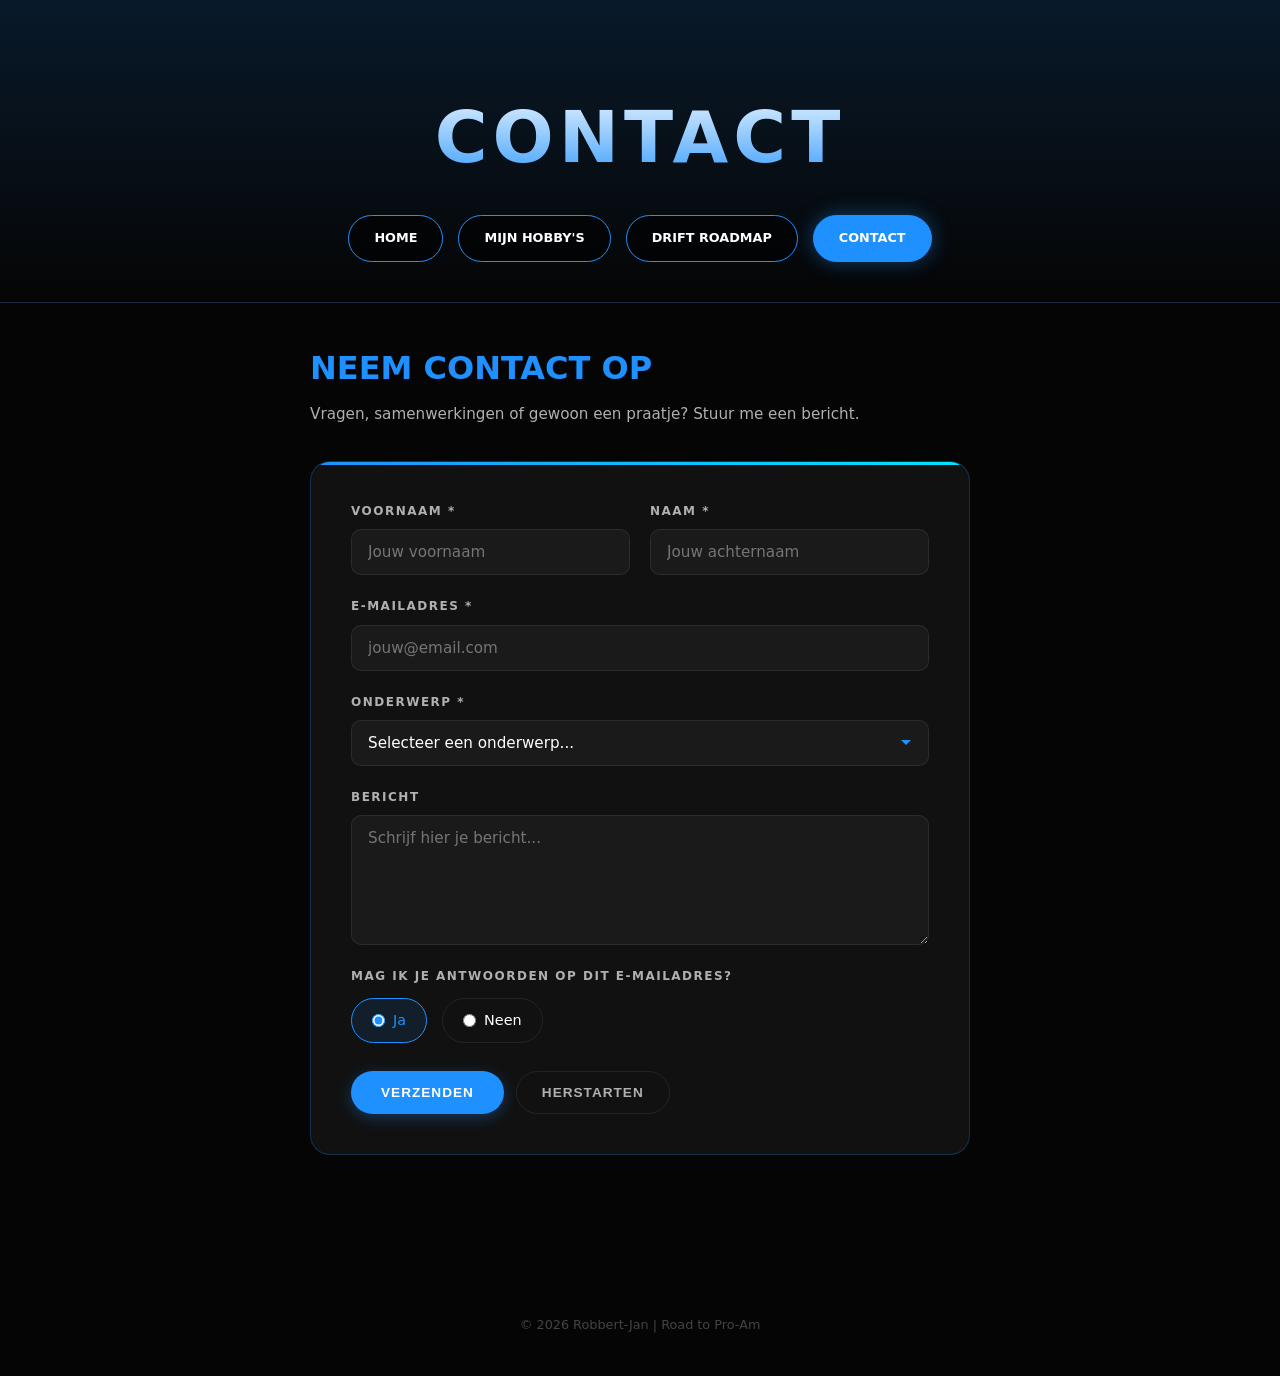
==== contact/contact.html @ 8ee5a744 "Website Upload" ====
<!DOCTYPE html>
<html lang="nl-BE">
<head>
    <meta charset="UTF-8">
    <meta name="viewport" content="width=device-width, initial-scale=1.0">
    <title>Contact</title>
    <link rel="stylesheet" href="../styles.css">
</head>
<body>
    <header class="header-compact">
        <h1>Contact</h1>
        <nav>
            <a href="../index.html">Home</a>
            <a href="../hobby/hobby.html">Mijn Hobby's</a>
            <a href="../doelen/doelen.html">Drift Roadmap</a>
            <a href="contact.html" class="active">Contact</a>
        </nav>
    </header>
    <main>
        <div class="contact-wrapper">
            <div class="contact-header">
                <h2>Neem Contact Op</h2>
                <p>Vragen, samenwerkingen of gewoon een praatje? Stuur me een bericht.</p>
            </div>
            <div class="contact-card">
                <form id="contact-form" action="https://formspree.io/f/xkopkdel" method="POST">
                    <div class="form-row">
                        <div class="form-group">
                            <label for="Voornaam">Voornaam *</label>
                            <input type="text" id="Voornaam" name="Voornaam" placeholder="Jouw voornaam" required />
                        </div>
                        <div class="form-group">
                            <label for="Naam">Naam *</label>
                            <input type="text" id="Naam" name="Naam" placeholder="Jouw achternaam" required />
                        </div>
                    </div>
                    <div class="form-group">
                        <label for="Email">E-mailadres *</label>
                        <input type="email" id="Email" name="Email" placeholder="jouw@email.com" required />
                    </div>
                    <div class="form-group">
                        <label for="Onderwerp">Onderwerp *</label>
                        <select id="Onderwerp" name="Onderwerp" required>
                            <option value="" disabled selected>Selecteer een onderwerp...</option>
                            <option value="Samenwerking">🤝 Samenwerking</option>
                            <option value="Sponsoring">💰 Sponsoring</option>
                            <option value="Evenement">🏁 Evenement / Race</option>
                            <option value="Media">📸 Media & Content</option>
                            <option value="Algemeen">💬 Algemene Vraag</option>
                        </select>
                    </div>
                    <div class="form-group">
                        <label for="Bericht">Bericht</label>
                        <textarea id="Bericht" name="Bericht" placeholder="Schrijf hier je bericht..."></textarea>
                    </div>
                    <div class="radio-group">
                        <label class="radio-label">Mag ik je antwoorden op dit e-mailadres?</label>
                        <div class="radio-options">
                            <label class="radio-option">
                                <input type="radio" name="AntwEmail" value="Ja" checked /> Ja
                            </label>
                            <label class="radio-option">
                                <input type="radio" name="AntwEmail" value="Nee" /> Neen
                            </label>
                        </div>
                    </div>
                    <div class="form-actions">
                        <button type="submit" class="btn-submit">Verzenden</button>
                        <button type="reset" class="btn-reset">Herstarten</button>
                    </div>
                </form>
            </div>
        </div>
    </main>
    <footer>
        <p>&copy; 2026 Robbert-Jan | Road to Pro-Am</p>
    </footer>
    <script src="../script.js"></script>
</body>
</html>
---- styles.css ----
:root {
    --primary-blue: #1e90ff;
    --accent-cyan: #00e5ff;
    --bg-black: #050505;
    --card-bg: #111111;
    --text-main: #ffffff;
    --text-dim: #b0b0b0;
    --border: rgba(255, 255, 255, 0.08);
    --transition: 0.3s cubic-bezier(0.4, 0, 0.2, 1);
}

* {
    box-sizing: border-box;
    margin: 0;
    padding: 0;
}

body {
    background-color: var(--bg-black);
    color: var(--text-main);
    font-family: 'Segoe UI', system-ui, sans-serif;
    line-height: 1.6;
    overflow-x: hidden;
}

header {
    display: flex;
    flex-direction: column;
    align-items: center;
    justify-content: center;
    text-align: center;
    position: relative;
    width: 100%;
}

.hero {
    height: 65vh;
    padding-bottom: 50px;
}

.header-compact {
    padding: 80px 20px 40px 20px;
    background: linear-gradient(180deg, rgba(30, 144, 255, 0.15) 0%, transparent 100%);
    border-bottom: 1px solid var(--border);
}

h1 {
    font-size: clamp(2.5rem, 8vw, 4.5rem);
    background: linear-gradient(to bottom, #fff, var(--primary-blue));
    background-clip: text;
    -webkit-background-clip: text;
    -webkit-text-fill-color: transparent;
    letter-spacing: 5px;
    text-transform: uppercase;
    margin-bottom: 20px;
}

nav {
    display: flex;
    justify-content: center;
    gap: 15px;
    flex-wrap: wrap;
}

nav {
    display: flex;
    justify-content: center;
    gap: 15px;
}

nav a {
    color: white;
    text-decoration: none;
    padding: 12px 25px;
    border: 1px solid var(--primary-blue);
    border-radius: 50px;
    background: rgba(0, 0, 0, 0.6);
    transition: var(--transition);
    font-weight: bold;
    text-transform: uppercase;
    font-size: 0.8rem;
}

nav a:hover,
nav a.active {
    background: var(--primary-blue);
    box-shadow: 0 0 20px rgba(30, 144, 255, 0.4);
}

.stats-bar {
    display: flex;
    justify-content: space-around;
    background: var(--card-bg);
    padding: 25px;
    border-radius: 15px;
    border: 1px solid var(--border);
    max-width: 850px;
    margin: -60px auto 40px auto;
    position: relative;
    z-index: 20;
    box-shadow: 0 10px 30px rgba(0, 0, 0, 0.5);
}

.stat-item {
    text-align: center;
    flex: 1;
}

.stat-label {
    display: block;
    font-size: 0.7rem;
    color: var(--text-dim);
    text-transform: uppercase;
    letter-spacing: 1px;
}

.stat-value {
    font-size: 1.2rem;
    font-weight: 800;
    color: var(--primary-blue);
}

main {
    max-width: 1100px;
    margin: 0 auto;
    padding: 0 20px 60px 20px;
}

.card {
    background: var(--card-bg);
    border: 1px solid var(--border);
    border-radius: 20px;
    padding: 30px;
    margin-bottom: 30px;
}

.highlight-card {
    border: 1px solid rgba(30, 144, 255, 0.3);
    background: linear-gradient(145deg, #111, #161616);
}

h2 {
    color: var(--primary-blue);
    text-transform: uppercase;
    margin-bottom: 15px;
    font-size: 1.4rem;
}

.btn-link {
    display: inline-block;
    margin-top: 15px;
    color: var(--accent-cyan);
    text-decoration: none;
    font-weight: bold;
    transition: 0.2s;
}

.btn-link:hover {
    color: white;
    text-shadow: 0 0 10px var(--accent-cyan);
}

.grid-2 {
    display: grid;
    grid-template-columns: repeat(auto-fit, minmax(350px, 1fr));
    gap: 30px;
}

.hobby-grid {
    display: grid;
    grid-template-columns: repeat(auto-fit, minmax(320px, 1fr));
    gap: 30px;
}

ul {
    list-style: none;
    padding: 0;
}

li {
    margin-bottom: 10px;
}

li a {
    display: block;
    padding: 15px;
    background: rgba(255, 255, 255, 0.03);
    border-radius: 10px;
    color: white;
    text-decoration: none;
    border-left: 4px solid var(--primary-blue);
    transition: 0.3s;
}

li a:hover {
    background: rgba(30, 144, 255, 0.1);
    transform: translateX(5px);
    color: var(--accent-cyan);
}

img {
    width: 100%;
    border-radius: 12px;
    height: auto;
    max-height: 400px;
    object-fit: cover;
    margin-top: 15px;
}

.video-grid-mini {
    display: flex;
    gap: 15px;
    margin-top: 20px;
}

.video-wrapper {
    position: relative;
    padding-bottom: 56.25%;
    height: 0;
    flex-grow: 1;
    background: #000;
    border-radius: 12px;
    overflow: hidden;
}

.video-wrapper.short {
    padding-bottom: 0;
    height: 320px;
    flex: 0 0 180px;
}

.video-wrapper iframe {
    position: absolute;
    top: 0;
    left: 0;
    width: 100%;
    height: 100%;
    border: none;
}

.maps {
    filter: invert(90%) hue-rotate(180deg);
    position: relative;
    padding-bottom: 56.25%;
    height: 0;
    flex-grow: 1;
    background: #000;
    border-radius: 12px;
    overflow: hidden;
}

footer {
    text-align: center;
    padding: 40px;
    color: #444;
    font-size: 0.8rem;
}

.formborder {
    padding: 10px 10px 10px 10px;
    background-color: #444;
    border-radius: 12px;
    border: 2px solid var(--border);
    position: relative;


}

.form input,
.form textarea {
    width: 100%;
    padding: 12px 15px;
    margin-top: 8px;

    background: rgba(255, 255, 255, 0.03);
    border: 1px solid var(--border);
    border-radius: 10px;

    color: var(--text-main);
    font-size: 0.9rem;
    resize: vertical;
}


.formbutton {
    background: var(--primary-blue);
    color: var(--text-main);
    padding: 9px 17px;
    border: none;
    border-radius: 30px;
    font-weight: bold;
    text-transform: uppercase;
    font-size: 0.8rem;
    cursor: pointer;
    transition: var(--transition);
}

.radioform {
    padding: 10px 0px 15px 0px;
}

.contact-wrapper {
    max-width: 700px;
    margin: 40px auto 60px auto;
    padding: 0 20px;
}

.contact-header {
    margin-bottom: 35px;
}

.contact-header h2 {
    font-size: 2rem;
    margin-bottom: 8px;
}

.contact-header p {
    color: var(--text-dim);
    font-size: 0.95rem;
}

.contact-card {
    background: var(--card-bg);
    border: 1px solid rgba(30, 144, 255, 0.25);
    border-radius: 20px;
    padding: 40px;
    position: relative;
    overflow: hidden;
}

.contact-card::before {
    content: '';
    position: absolute;
    top: 0; left: 0; right: 0;
    height: 3px;
    background: linear-gradient(90deg, var(--primary-blue), var(--accent-cyan));
}

.form-row {
    display: grid;
    grid-template-columns: 1fr 1fr;
    gap: 20px;
}

.form-group {
    display: flex;
    flex-direction: column;
    margin-bottom: 22px;
}

.form-group label {
    font-size: 0.75rem;
    text-transform: uppercase;
    letter-spacing: 1.5px;
    color: var(--text-dim);
    margin-bottom: 8px;
    font-weight: 600;
}

.form-group input,
.form-group textarea {
    background: rgba(255, 255, 255, 0.04);
    border: 1px solid var(--border);
    border-radius: 10px;
    padding: 13px 16px;
    color: var(--text-main);
    font-size: 0.95rem;
    font-family: inherit;
    transition: border-color 0.2s, box-shadow 0.2s;
    outline: none;
    resize: vertical;
}

.form-group input:focus,
.form-group textarea:focus {
    border-color: var(--primary-blue);
    box-shadow: 0 0 0 3px rgba(30, 144, 255, 0.12);
}

.form-group textarea {
    min-height: 130px;
}

.radio-group {
    margin-bottom: 28px;
}

.radio-group label.radio-label {
    font-size: 0.75rem;
    text-transform: uppercase;
    letter-spacing: 1.5px;
    color: var(--text-dim);
    font-weight: 600;
    display: block;
    margin-bottom: 12px;
}

.radio-options {
    display: flex;
    gap: 15px;
}

.radio-option {
    display: flex;
    align-items: center;
    gap: 8px;
    cursor: pointer;
    padding: 10px 20px;
    border: 1px solid var(--border);
    border-radius: 50px;
    transition: 0.2s;
    font-size: 0.9rem;
}

.radio-option input[type="radio"] {
    accent-color: var(--primary-blue);
}

.radio-option:has(input:checked) {
    border-color: var(--primary-blue);
    background: rgba(30, 144, 255, 0.1);
    color: var(--primary-blue);
}

.form-actions {
    display: flex;
    gap: 12px;
}

.btn-submit {
    background: var(--primary-blue);
    color: white;
    padding: 13px 30px;
    border: none;
    border-radius: 50px;
    font-weight: 700;
    text-transform: uppercase;
    font-size: 0.85rem;
    letter-spacing: 1px;
    cursor: pointer;
    transition: var(--transition);
    box-shadow: 0 4px 15px rgba(30, 144, 255, 0.3);
}

.btn-submit:hover {
    box-shadow: 0 4px 25px rgba(30, 144, 255, 0.55);
    transform: translateY(-1px);
}

.btn-reset {
    background: transparent;
    color: var(--text-dim);
    padding: 13px 25px;
    border: 1px solid var(--border);
    border-radius: 50px;
    font-weight: 600;
    text-transform: uppercase;
    font-size: 0.85rem;
    letter-spacing: 1px;
    cursor: pointer;
    transition: var(--transition);
}

.btn-reset:hover {
    border-color: #555;
    color: white;
}

@media (max-width: 600px) {
    .form-row { grid-template-columns: 1fr; }
    .contact-card { padding: 25px; }
}

.form-group select {
    background: rgba(255, 255, 255, 0.04);
    border: 1px solid var(--border);
    border-radius: 10px;
    padding: 13px 16px;
    color: var(--text-main);
    font-size: 0.95rem;
    font-family: inherit;
    transition: border-color 0.2s, box-shadow 0.2s;
    outline: none;
    cursor: pointer;
    appearance: none;
    background-image: url("data:image/svg+xml,%3Csvg xmlns='http://www.w3.org/2000/svg' width='12' height='12' viewBox='0 0 12 12'%3E%3Cpath fill='%231e90ff' d='M6 8L1 3h10z'/%3E%3C/svg%3E");
    background-repeat: no-repeat;
    background-position: right 16px center;
}

.form-group select:focus {
    border-color: var(--primary-blue);
    box-shadow: 0 0 0 3px rgba(30, 144, 255, 0.12);
}

.form-group select option {
    background: #111;
    color: white;
}
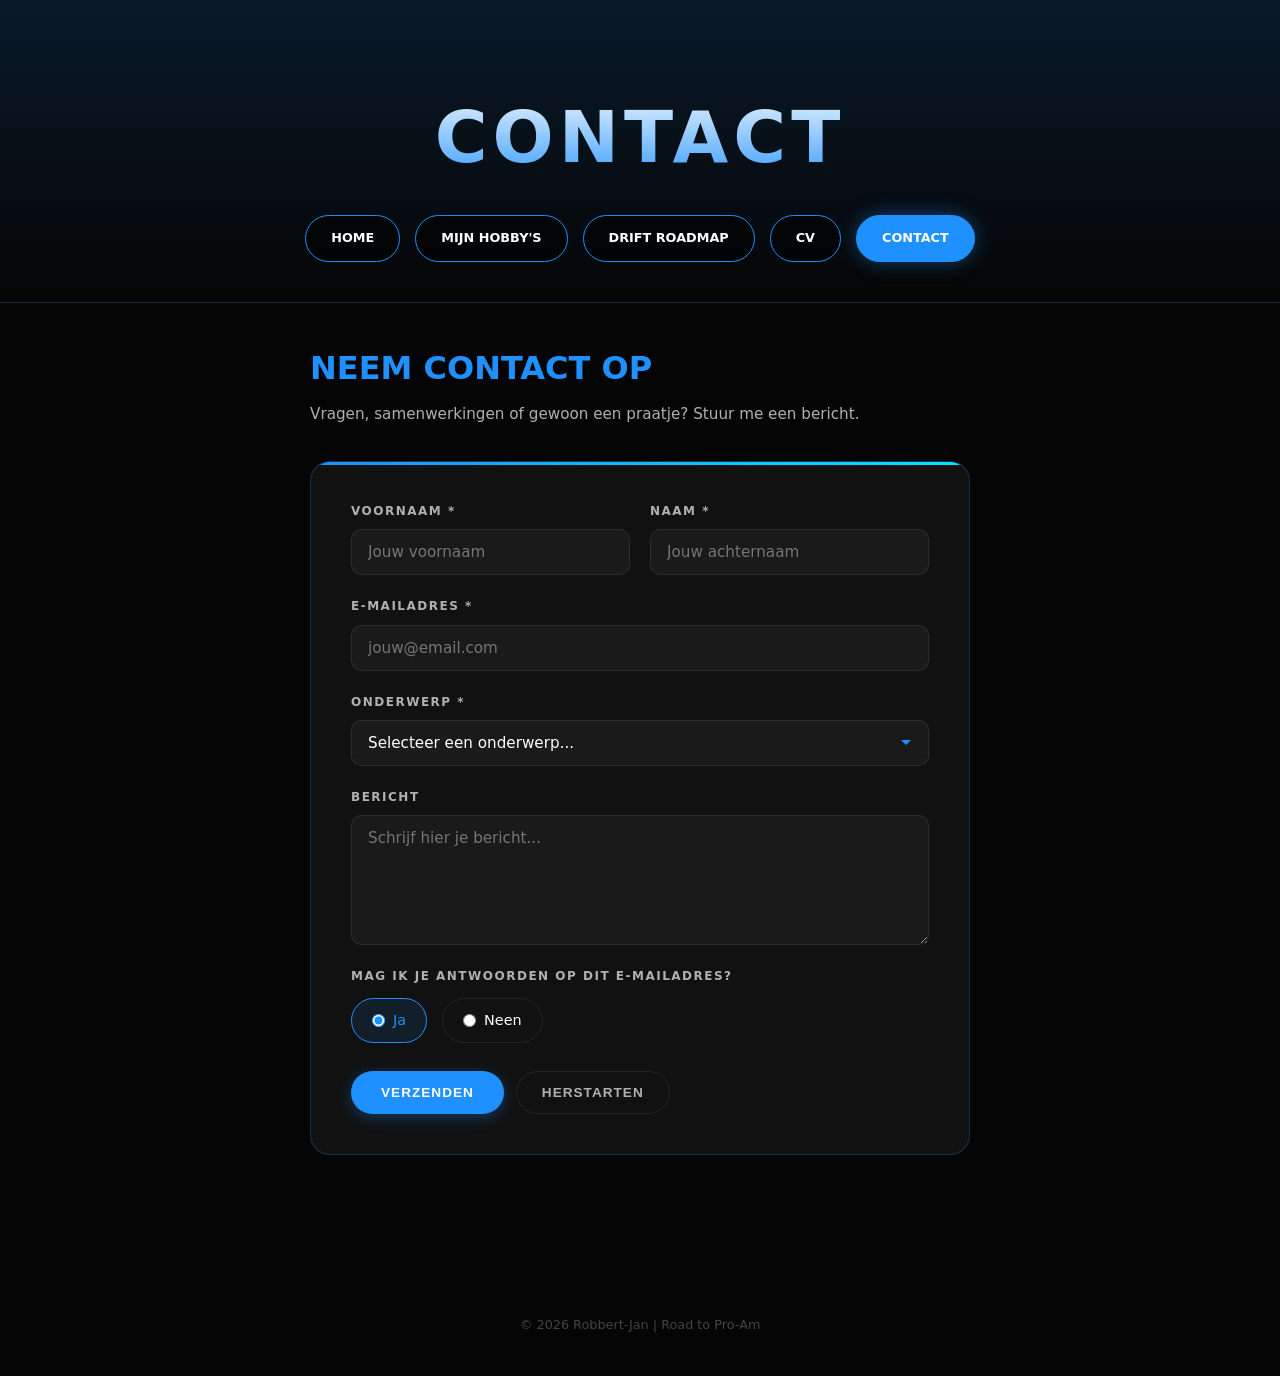
==== commit 1535a313: "Update" ====
--- a/contact/contact.html
+++ b/contact/contact.html
@@ -13,6 +13,7 @@
             <a href="../index.html">Home</a>
             <a href="../hobby/hobby.html">Mijn Hobby's</a>
             <a href="../doelen/doelen.html">Drift Roadmap</a>
+            <a href="../cv/cv.html">CV</a>
             <a href="contact.html" class="active">Contact</a>
         </nav>
     </header>
